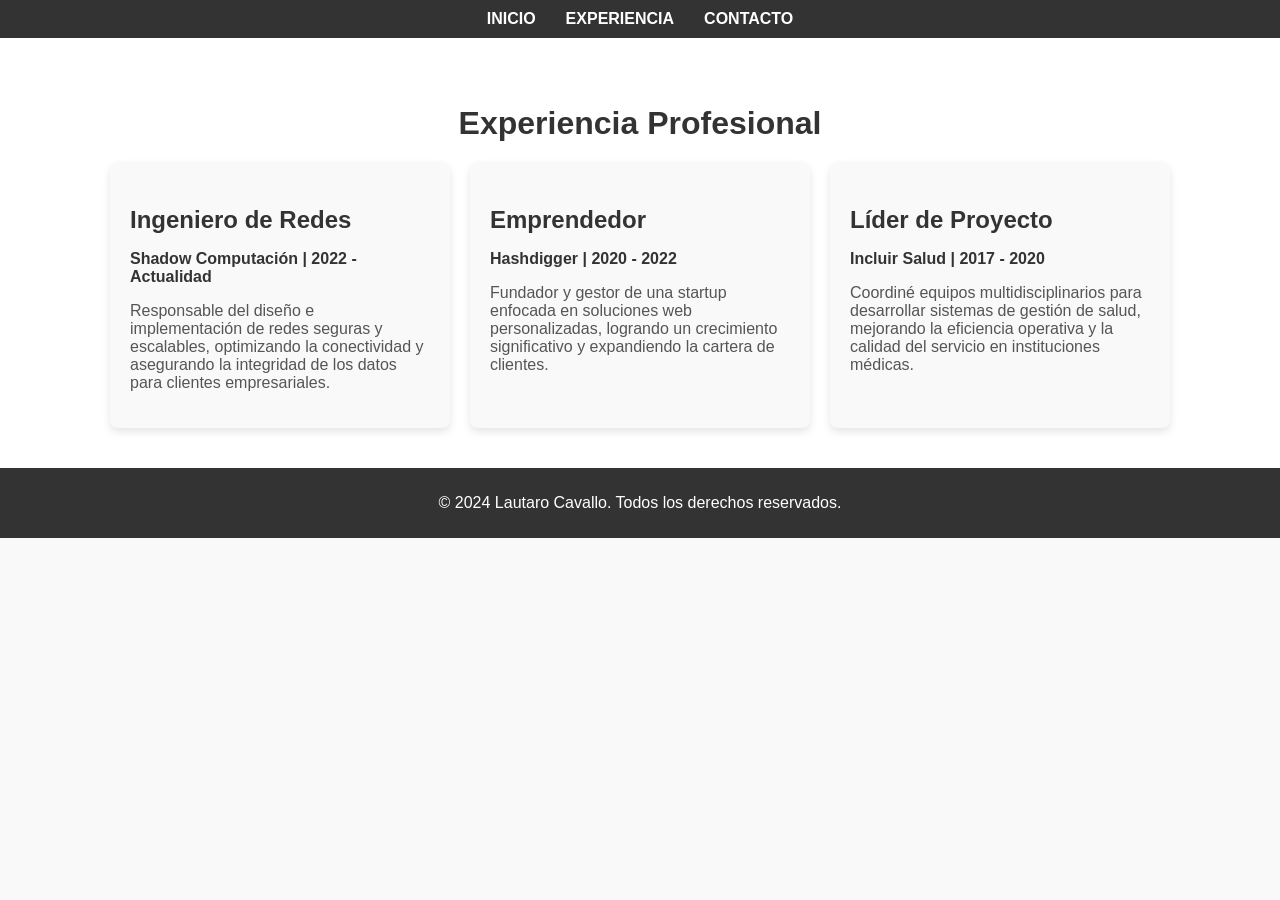
==== experiencia.html @ a3a529a0 "Commit" ====
<!DOCTYPE html>
<html lang="es">
<head>
    <meta charset="UTF-8">
    <meta name="viewport" content="width=device-width, initial-scale=1.0">
    <title>Lautaro Cavallo | Experiencia</title>
    <link rel="stylesheet" href="css/styles.css">
</head>
<body>
    <!-- HEADER -->
    <header>
        <nav>
            <ul>
                <li><a href="index.html">Inicio</a></li>
                <li><a href="experiencia.html">Experiencia</a></li>
                <li><a href="contacto.html">Contacto</a></li>
            </ul>
        </nav>
    </header>

    <!-- EXPERIENCIA SECTION -->
    <section id="experiencia" class="experience">
        <h2>Experiencia Profesional</h2>
        <div class="experience-cards">
            <div class="card">
                <h3>Ingeniero de Redes</h3>
                <p><strong>Shadow Computación | 2022 - Actualidad</strong></p>
                <p>Responsable del diseño e implementación de redes seguras y escalables, optimizando la conectividad y asegurando la integridad de los datos para clientes empresariales.</p>
            </div>

            <div class="card">
                <h3>Emprendedor</h3>
                <p><strong>Hashdigger | 2020 - 2022</strong></p>
                <p>Fundador y gestor de una startup enfocada en soluciones web personalizadas, logrando un crecimiento significativo y expandiendo la cartera de clientes.</p>
            </div>

            <div class="card">
                <h3>Líder de Proyecto</h3>
                <p><strong>Incluir Salud | 2017 - 2020</strong></p>
                <p>Coordiné equipos multidisciplinarios para desarrollar sistemas de gestión de salud, mejorando la eficiencia operativa y la calidad del servicio en instituciones médicas.</p>
            </div>
        </div>
    </section>

    <!-- FOOTER -->
    <footer>
        <p>© 2024 Lautaro Cavallo. Todos los derechos reservados.</p>
    </footer>
</body>
</html>
---- css/styles.css ----
/* Estilos Generales */
body {
    font-family: 'Arial', sans-serif;
    margin: 0;
    padding: 0;
    background-color: #f9f9f9; /* Fondo claro general */
    color: #333;
    text-align: center; /* Centra el texto */
}

a {
    color: #333;
    text-decoration: none;
}

a:hover {
    text-decoration: underline;
}

/* Header */
header {
    background-color: #333; /* Fondo oscuro */
    color: white;
    padding: 10px 0;
}

header nav ul {
    list-style: none;
    margin: 0;
    padding: 0;
    display: flex;
    justify-content: center; /* Centra el menú horizontalmente */
}

header nav ul li {
    margin: 0 15px;
}

header nav ul li a {
    color: white; /* Texto blanco en el menú */
    font-weight: bold;
    text-transform: uppercase;
}

/* Hero Section (Inicio) */
.hero {
    background-color: #333; /* Fondo oscuro */
    color: white; /* Texto en blanco */
    padding: 40px 20px;
    max-width: 800px; /* Ancho máximo de la tarjeta */
    margin: 40px auto; /* Centra la tarjeta y agrega espacio arriba/abajo */
    border-radius: 8px; /* Bordes redondeados */
    box-shadow: 0 4px 8px rgba(0, 0, 0, 0.1); /* Sombra suave */
    display: flex;
    align-items: center;
    justify-content: center;
    gap: 20px; /* Espacio entre la imagen y el texto */
}

.hero-content {
    display: flex;
    align-items: center;
    justify-content: center;
    gap: 20px;
}

.hero h1 {
    font-size: 3em;
    margin: 0;
}

.hero p {
    font-size: 1.2em;
    margin-top: 10px;
}

.perfil {
    width: 150px;
    height: 150px;
    border-radius: 50%; /* Imagen redonda */
    object-fit: cover;
}

.intro-text {
    margin: 20px auto; /* Centra la sección y agrega espacio */
    max-width: 800px; /* Limita el ancho máximo */
    padding: 20px;
    text-align: center; /* Asegura que el texto esté centrado */
    font-size: 1.2em;
    line-height: 1.6; /* Mejor lectura */
    color: #555; /* Color del texto */
}

/* Sección de Experiencias */
.experience {
    padding: 40px 20px;
    background-color: #fff; /* Fondo blanco */
    text-align: center;
}

.experience h2 {
    font-size: 2em;
    margin-bottom: 20px;
}

.experience-cards {
    display: flex;
    justify-content: center;
    gap: 20px;
    flex-wrap: wrap; /* Permite que las tarjetas se acomoden en pantallas pequeñas */
}

.card {
    background-color: #f9f9f9;
    border-radius: 8px;
    box-shadow: 0 4px 8px rgba(0, 0, 0, 0.1);
    padding: 20px;
    max-width: 300px; /* Ancho máximo de la tarjeta */
    text-align: left; /* Alinea el texto a la izquierda dentro de las tarjetas */
}

.card h3 {
    font-size: 1.5em;
    margin-bottom: 10px;
    color: #333;
}

.card p {
    font-size: 1em;
    color: #555;
}

.card p strong {
    display: block;
    margin-bottom: 5px;
    color: #333;
}

/* Footer */
footer {
    background-color: #333; /* Fondo oscuro */
    color: white; /* Texto en blanco */
    text-align: center;
    padding: 10px 0;
    width: 100%;
    position: relative;
}

/* Responsividad para pantallas medianas (tablets) */
@media (max-width: 768px) {
    header nav ul {
        flex-direction: column;
        gap: 10px;
    }

    .hero-content {
        flex-direction: column; /* Cambia a columna en pantallas pequeñas */
        gap: 10px;
    }

    .hero h1 {
        font-size: 2em;
    }

    .hero p {
        font-size: 1em;
    }

    .experience-cards {
        flex-direction: column; /* Tarjetas apiladas en pantallas medianas */
    }

    section h2 {
        font-size: 1.5em;
    }

    section {
        padding: 30px 15px;
    }
}

/* Responsividad para pantallas pequeñas (celulares) */
@media (max-width: 400px) {
    .hero h1 {
        font-size: 1.8em;
    }

    .hero p {
        font-size: 0.9em;
    }

    .perfil {
        width: 120px;
        height: 120px;
    }

    .experience-cards {
        flex-direction: column; /* Tarjetas apiladas en pantallas pequeñas */
    }

    .card {
        max-width: 100%;
        margin-bottom: 20px;
    }
}
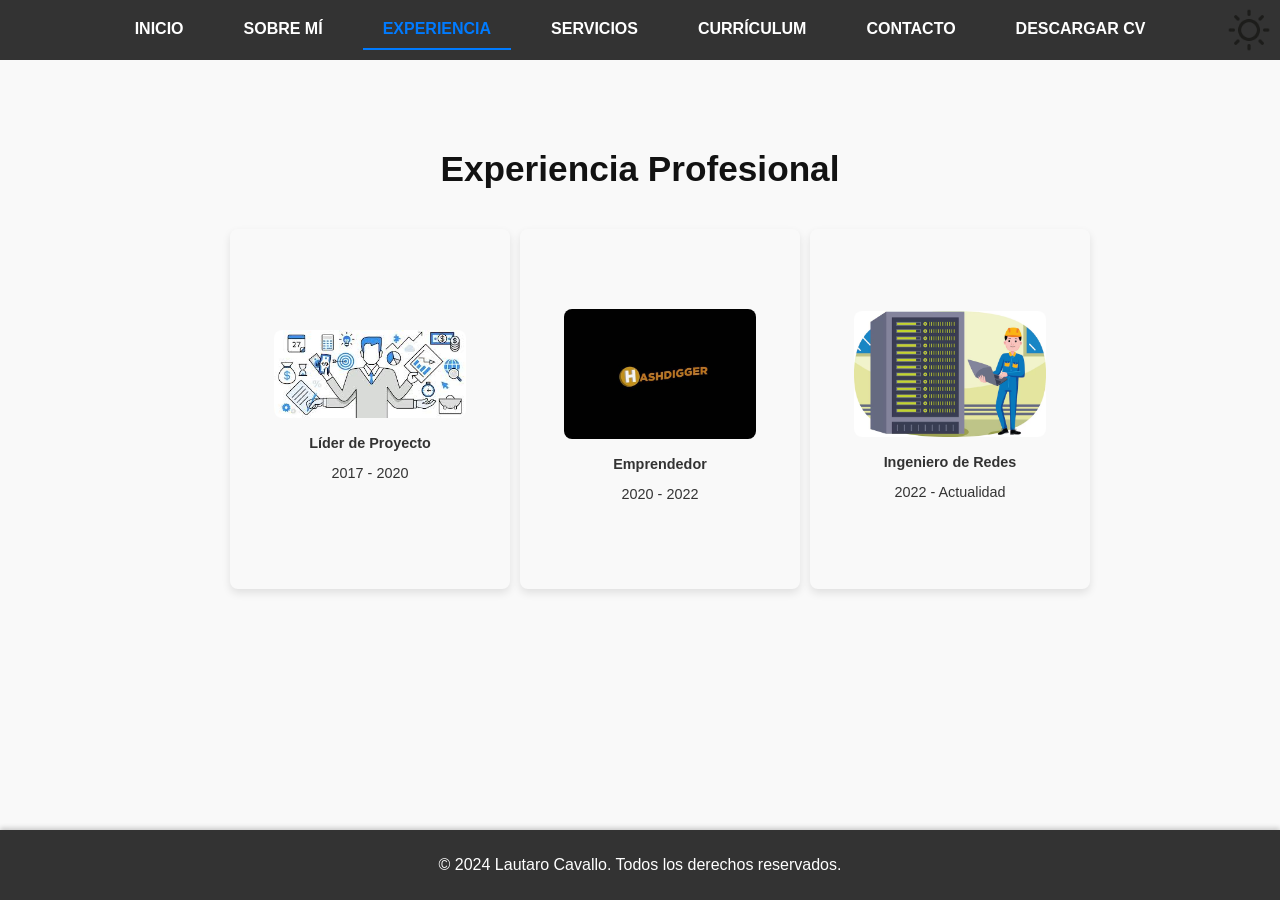
==== commit 9cf54cb0: "Portfolio 2.0" ====
--- a/experiencia.html
+++ b/experiencia.html
@@ -5,46 +5,98 @@
     <meta name="viewport" content="width=device-width, initial-scale=1.0">
     <title>Lautaro Cavallo | Experiencia</title>
     <link rel="stylesheet" href="css/styles.css">
+    <link rel="icon" type="image/png" href="images/perfil.png">
 </head>
 <body>
     <!-- HEADER -->
     <header>
         <nav>
-            <ul>
+            <button id="hamburgerMenu" class="hamburger-menu">☰</button>
+            <ul id="navMenu" class="nav-menu">
                 <li><a href="index.html">Inicio</a></li>
-                <li><a href="experiencia.html">Experiencia</a></li>
+                <li><a href="sobremi.html">Sobre Mí</a></li>
+                <li><a href="experiencia.html" class="active">Experiencia</a></li>
+                <li><a href="servicios.html">Servicios</a></li>
+                <li><a href="curriculum.html" >Currículum</a></li>
                 <li><a href="contacto.html">Contacto</a></li>
+                <li><a href="cv/Lautaro_CV.pdf" download>Descargar CV</a></li>
             </ul>
+            <button id="darkModeToggle" aria-label="Cambiar modo">
+                <img src="images/moon-icon.png" alt="Modo Oscuro" class="dark-mode-icon">
+                <img src="images/sun-icon.png" alt="Modo Claro" class="light-mode-icon" style="display: none;">
+            </button>
         </nav>
     </header>
 
-    <!-- EXPERIENCIA SECTION -->
-    <section id="experiencia" class="experience">
-        <h2>Experiencia Profesional</h2>
-        <div class="experience-cards">
-            <div class="card">
-                <h3>Ingeniero de Redes</h3>
-                <p><strong>Shadow Computación | 2022 - Actualidad</strong></p>
-                <p>Responsable del diseño e implementación de redes seguras y escalables, optimizando la conectividad y asegurando la integridad de los datos para clientes empresariales.</p>
+    <!-- MAIN CONTENT -->
+    <main>
+        <!-- EXPERIENCIA SECTION -->
+        <section id="experiencia" class="experience">
+            <h2>Experiencia Profesional</h2>
+            <div class="experience-cards">
+                <!-- Tarjeta 1 (Líder de Proyecto) -->
+                <div class="card">
+                    <div class="card-front">
+                        <img src="images/project-icon.png" alt="Líder de Proyecto Icono" class="card-icon">
+                        <h3>Líder de Proyecto</h3>
+                        <p class="years">2017 - 2020</p>
+                    </div>
+                    <div class="card-back">
+                        <p><strong>Incluir Salud</strong></p>
+                        <p>Coordiné equipos multidisciplinarios para desarrollar sistemas de gestión de salud.</p>
+                        <ul class="skills">
+                            <li>Gestión de equipos</li>
+                            <li>Automatización de procesos</li>
+                            <li>Desarrollo de software médico</li>
+                        </ul>
+                        <p class="achievement"><strong>Logro:</strong> Implementación de un sistema de historia clínica digital a nivel nacional.</p>
+                    </div>
+                </div>
+                <!-- Tarjeta 2 (Emprendedor) -->
+                <div class="card">
+                    <div class="card-front">
+                        <img src="images/business-icon.png" alt="Emprendedor Icono" class="card-icon">
+                        <h3>Emprendedor</h3>
+                        <p class="years">2020 - 2022</p>
+                    </div>
+                    <div class="card-back">
+                        <p><strong>Hashdigger</strong></p>
+                        <p>Fundador y gestor de una startup enfocada en soluciones web personalizadas.</p>
+                        <ul class="skills">
+                            <li>Desarrollo de proyectos blockchain</li>
+                            <li>Gestión de clientes y ventas</li>
+                            <li>Estrategias de mercado</li>
+                        </ul>
+                        <p class="achievement"><strong>Logro:</strong> Venta de la cartera de clientes a una multinacional.</p>
+                    </div>
+                </div>
+                <!-- Tarjeta 3 (Ingeniero de Redes) -->
+                <div class="card">
+                    <div class="card-front">
+                        <img src="images/network-engineer-icon.png" alt="Ingeniero de Redes Icono" class="card-icon">
+                        <h3>Ingeniero de Redes</h3>
+                        <p class="years">2022 - Actualidad</p>
+                    </div>
+                    <div class="card-back">
+                        <p><strong>Shadow Computación</strong></p>
+                        <p>Diseño e implementación de redes seguras y escalables.</p>
+                        <ul class="skills">
+                            <li>Administración de redes LAN y WAN</li>
+                            <li>Configuración de dispositivos Cisco y Ubiquiti</li>
+                            <li>Gestión de servidores y seguridad</li>
+                        </ul>
+                        <p class="achievement"><strong>Logro:</strong> Diseño e implementación de la red LAN de 5 hospitales.</p>
+                    </div>
+                </div>
             </div>
-
-            <div class="card">
-                <h3>Emprendedor</h3>
-                <p><strong>Hashdigger | 2020 - 2022</strong></p>
-                <p>Fundador y gestor de una startup enfocada en soluciones web personalizadas, logrando un crecimiento significativo y expandiendo la cartera de clientes.</p>
-            </div>
-
-            <div class="card">
-                <h3>Líder de Proyecto</h3>
-                <p><strong>Incluir Salud | 2017 - 2020</strong></p>
-                <p>Coordiné equipos multidisciplinarios para desarrollar sistemas de gestión de salud, mejorando la eficiencia operativa y la calidad del servicio en instituciones médicas.</p>
-            </div>
-        </div>
-    </section>
+        </section>
+    </main>
 
     <!-- FOOTER -->
     <footer>
         <p>© 2024 Lautaro Cavallo. Todos los derechos reservados.</p>
     </footer>
+    <button id="scrollTopBtn">↑</button>
+    <script src="script.js"></script>
 </body>
 </html>
--- a/css/styles.css
+++ b/css/styles.css
@@ -3,13 +3,23 @@
     font-family: 'Arial', sans-serif;
     margin: 0;
     padding: 0;
-    background-color: #f9f9f9; /* Fondo claro general */
+    background-color: #f9f9f9;
     color: #333;
-    text-align: center; /* Centra el texto */
+    text-align: center;
+    display: flex;
+    flex-direction: column;
+    min-height: 100vh;
+    overflow-x: hidden;
+}
+
+main {
+    margin: 0 auto;
+    max-width: 1200px;
+    padding: 20px;
 }
 
 a {
-    color: #333;
+    color: #007bff;
     text-decoration: none;
 }
 
@@ -19,142 +29,445 @@
 
 /* Header */
 header {
-    background-color: #333; /* Fondo oscuro */
+    background-color: #333;
     color: white;
     padding: 10px 0;
-}
-
-header nav ul {
+    position: relative;
+    z-index: 1000;
+    overflow-y: auto;
+}
+
+header nav {
+    display: flex;
+    justify-content: center;
+    align-items: center;
+    padding: 0 20px;
+}
+
+.intro-text {
+    max-width: 800px;
+    margin: 0 auto;
+    padding: 0 20px;
+    text-align: justify;
+}
+
+/* Botón de Menú Hamburguesa */
+.hamburger-menu {
+    display: none;
+    position: relative;
+    top: 0px;
+    left: 1px;
+    background: none;
+    border: none;
+    color: white;
+    font-size: 2em;
+    cursor: pointer;
+    z-index: 1002;
+}
+
+
+/* Menú de Navegación */
+.nav-menu {
+    display: flex;
     list-style: none;
     margin: 0;
     padding: 0;
-    display: flex;
-    justify-content: center; /* Centra el menú horizontalmente */
-}
-
-header nav ul li {
-    margin: 0 15px;
-}
-
-header nav ul li a {
-    color: white; /* Texto blanco en el menú */
+    flex-direction: row;
+    gap: 20px;
+    transition: all 0.3s ease-in-out;
+    overflow-y: auto;
+}
+
+.nav-menu li {
+    margin: 0;
+}
+
+.nav-menu li a {
+    color: white;
     font-weight: bold;
     text-transform: uppercase;
-}
-
-/* Hero Section (Inicio) */
-.hero {
-    background-color: #333; /* Fondo oscuro */
-    color: white; /* Texto en blanco */
-    padding: 40px 20px;
-    max-width: 800px; /* Ancho máximo de la tarjeta */
-    margin: 40px auto; /* Centra la tarjeta y agrega espacio arriba/abajo */
-    border-radius: 8px; /* Bordes redondeados */
-    box-shadow: 0 4px 8px rgba(0, 0, 0, 0.1); /* Sombra suave */
+    padding: 10px 20px;
+    display: block;
+    text-align: center;
+}
+
+.nav-menu li a.active {
+    color: #007bff;
+    border-bottom: 2px solid #007bff;
+}
+
+/* Botón de Modo Oscuro */
+#darkModeToggle {
+    position: fixed;
+    top: 0px;
+    right: 1px;
+    z-index: 1001;
+    background: none;
+    border: none;
+    cursor: pointer;
+    padding: 5px;
     display: flex;
     align-items: center;
     justify-content: center;
-    gap: 20px; /* Espacio entre la imagen y el texto */
-}
-
-.hero-content {
-    display: flex;
+}
+
+#darkModeToggle img {
+    width: 50px;
+    height: 50px;
+    transition: opacity 0.3s ease;
+}
+
+header.dark-mode .dark-mode-icon {
+    display: none;
+}
+
+header.dark-mode .light-mode-icon {
+    display: block;
+}
+
+/* Hero Section */
+.hero {
+    background-color: #333;
+    color: white;
+    padding: 40px 20px;
+    max-width: 800px;
+    margin: 40px auto;
+    border-radius: 8px;
+    box-shadow: 0 4px 8px rgba(0, 0, 0, 0.1);
+    display: flex;
+    flex-direction: column;
+    align-items: center;
+    gap: 20px;
+}
+
+.hero-content img {
+    border-radius: 50%;
+    width: 150px;
+    height: 150px;
+    object-fit: cover;
+}
+
+.hero h1 {
+    font-size: 2.5em;
+    margin: 0;
+}
+
+.hero p {
+    font-size: 1.2em;
+    margin: 10px 0 0;
+}
+
+/* Experiencia Section */
+.experience {
+    padding: 40px 20px;
+    background-color: #f9f9f9;
+}
+
+.experience h1 {
+    font-size: 2.5em;
+    margin-bottom: 20px;
+}
+
+.experience h2 {
+    font-size: 2.2em;
+    margin-bottom: 20px;
+    color: #121212;
+}
+
+body.dark-mode .experience {
+    background-color: #121212;
+    color: #ffffff;
+}
+
+body.dark-mode .experience h2 {
+    font-size: 2.2em;
+    margin-bottom: 20px;
+    color: #f9f9f9;
+}
+
+.experience-cards {
+    display: flex;
+    justify-content: center;
+    flex-wrap: wrap;
+    gap: 30px;
+    margin: auto;
+    max-width: 1200px;
+    padding: 10px;
+}
+
+.card {
+    width: 15rem;
+    height: 20rem;
+    perspective: 1000px;
+    position: relative;
+    margin: 10px;
+}
+
+.card-front,
+.card-back {
+    position: absolute;
+    width: 100%;
+    height: 100%;
+    backface-visibility: hidden;
+    border-radius: 8px;
+    display: flex;
+    flex-direction: column;
     align-items: center;
     justify-content: center;
-    gap: 20px;
-}
-
-.hero h1 {
-    font-size: 3em;
-    margin: 0;
-}
-
-.hero p {
-    font-size: 1.2em;
-    margin-top: 10px;
-}
-
-.perfil {
-    width: 150px;
-    height: 150px;
-    border-radius: 50%; /* Imagen redonda */
-    object-fit: cover;
-}
-
-.intro-text {
-    margin: 20px auto; /* Centra la sección y agrega espacio */
-    max-width: 800px; /* Limita el ancho máximo */
     padding: 20px;
-    text-align: center; /* Asegura que el texto esté centrado */
-    font-size: 1.2em;
-    line-height: 1.6; /* Mejor lectura */
-    color: #555; /* Color del texto */
-}
-
-/* Sección de Experiencias */
-.experience {
+    box-shadow: 0 4px 8px rgba(0, 0, 0, 0.1);
+    transition: transform 0.6s ease-in-out;
+}
+
+.card p, .card h3, .card ul {
+    font-size: 0.9em;
+    line-height: 1.4;
+    word-wrap: break-word;
+    margin: 5px 0;
+}
+
+.card-front {
+    background-color: #f9f9f9;
+    color: #333;
+}
+
+.card-back {
+    background-color: #e3f2fd;
+    color: #333;
+    transform: rotateY(180deg);
+}
+
+.card:hover .card-front {
+    transform: rotateY(180deg);
+}
+
+.card:hover .card-back {
+    transform: rotateY(0);
+}
+
+.card img {
+    width: 80%;
+    height: auto;
+    border-radius: 8px;
+    margin-bottom: 10px;
+}
+
+.skills li {
+    background-color: #e0f7fa;
+    color: #00796b;
+    padding: 5px;
+    border-radius: 5px;
+    margin: 5px 0;
+}
+
+/* Contacto Section */
+.contact {
     padding: 40px 20px;
-    background-color: #fff; /* Fondo blanco */
-    text-align: center;
-}
-
-.experience h2 {
+    background-color: #f9f9f9;
+}
+
+.contact-container {
+    max-width: 600px;
+    margin: 0 auto;
+    background-color: #fff;
+    padding: 30px;
+    border-radius: 8px;
+    box-shadow: 0 4px 8px rgba(0, 0, 0, 0.1);
+}
+
+.contact h2 {
     font-size: 2em;
     margin-bottom: 20px;
 }
 
-.experience-cards {
-    display: flex;
-    justify-content: center;
-    gap: 20px;
-    flex-wrap: wrap; /* Permite que las tarjetas se acomoden en pantallas pequeñas */
-}
-
-.card {
-    background-color: #f9f9f9;
-    border-radius: 8px;
-    box-shadow: 0 4px 8px rgba(0, 0, 0, 0.1);
-    padding: 20px;
-    max-width: 300px; /* Ancho máximo de la tarjeta */
-    text-align: left; /* Alinea el texto a la izquierda dentro de las tarjetas */
-}
-
-.card h3 {
-    font-size: 1.5em;
-    margin-bottom: 10px;
-    color: #333;
-}
-
-.card p {
-    font-size: 1em;
-    color: #555;
-}
-
-.card p strong {
+.contact p {
+    font-size: 1.1em;
+    margin-bottom: 30px;
+    color: #666;
+}
+
+.contact label {
+    text-align: left;
     display: block;
     margin-bottom: 5px;
-    color: #333;
+    font-weight: bold;
+    color: #444;
+}
+
+.contact input,
+.contact textarea {
+    width: 100%;
+    padding: 10px;
+    margin-bottom: 20px;
+    border-radius: 5px;
+    border: 1px solid #ddd;
+    font-size: 1em;
+    background-color: #f9f9f9;
+    transition: border-color 0.3s ease;
+}
+
+.contact input:focus,
+.contact textarea:focus {
+    border-color: #007bff;
+    outline: none;
+}
+
+.contact .btn-submit {
+    background-color: #007bff;
+    color: white;
+    padding: 10px 20px;
+    border: none;
+    border-radius: 5px;
+    font-size: 1.2em;
+    cursor: pointer;
+    transition: background-color 0.3s ease;
+}
+
+.contact .btn-submit:hover {
+    background-color: #0056b3;
+}
+
+/* Curriculum content*/
+.curriculum-content ul {
+    list-style-type: none;
+    padding: 0;
+}
+
+.curriculum-content ul li {
+    margin: 10px 0;
+    font-size: 1.2em;
+    line-height: 1.5;
+}
+
+
+/* Estilos para Modo Oscuro */
+
+/* Modo Oscuro */
+body.dark-mode {
+    background-color: #121212;
+    color: #ffffff;
+}
+
+body.dark-mode .contact {
+    background-color: #121212;
+    color: #ffffff;
+}
+
+body.dark-mode .contact-container {
+    background-color: #1a1a1a;
+    color: #ffffff;
+    box-shadow: 0 4px 8px rgba(255, 255, 255, 0.1);
+}
+
+body.dark-mode .contact h2,
+body.dark-mode .contact p,
+body.dark-mode .contact label {
+    color: #e0e0e0;
+}
+
+body.dark-mode .contact input,
+body.dark-mode .contact textarea {
+    background-color: #333;
+    color: #fff;
+    border: 1px solid #555;
+}
+
+body.dark-mode .contact input:focus,
+body.dark-mode .contact textarea:focus {
+    border-color: #1e90ff;
+}
+
+body.dark-mode .contact .btn-submit {
+    background-color: #1e90ff;
+    color: white;
+}
+
+body.dark-mode .contact .btn-submit:hover {
+    background-color: #4682b4;
 }
 
 /* Footer */
 footer {
-    background-color: #333; /* Fondo oscuro */
-    color: white; /* Texto en blanco */
+    background-color: #333;
+    color: white;
     text-align: center;
-    padding: 10px 0;
-    width: 100%;
-    position: relative;
+    padding: 10px;
+    margin-top: auto;
+    box-shadow: 0 -2px 5px rgba(0, 0, 0, 0.2);
+}
+
+/* Botón Scroll to Top */
+#scrollTopBtn {
+    position: fixed;
+    bottom: 20px;
+    right: 20px;
+    display: none;
+    z-index: 1001;
+    border-radius: 50%;
+    padding: 10px 15px;
+    font-size: 16px;
+    background-color: #007bff;
+    color: #fff;
+    border: none;
+    cursor: pointer;
+}
+
+#scrollTopBtn:hover {
+    background-color: #0056b3;
 }
 
 /* Responsividad para pantallas medianas (tablets) */
-@media (max-width: 768px) {
+@media (max-width: 800px) {
+    header nav{
+        justify-content:left;
+    }
+    .hamburger-menu {
+        display: block;
+    }
+
+    html, body {
+        margin: 0;
+        padding: 0;
+        overflow-x: hidden;
+    }
+
+    .nav-menu {
+        display: none;
+        flex-direction: column;
+        position: fixed;
+        top: 60px;
+        left: 0;
+        width: 100%;
+        background-color: #333;
+        padding: 10px 0;
+        z-index: 1000;
+        overflow-y: auto;
+    }
+
+    .nav-menu.active {
+        display: flex;
+    }
+
+    .nav-menu li a {
+        padding: 15px;
+        text-align: center;
+        display: block;
+    }
+
+    #darkModeToggle img {
+        padding: 10px;
+        width: 35px;
+        height: 35px;
+        transition: opacity 0.3s ease;
+    }
+
     header nav ul {
         flex-direction: column;
         gap: 10px;
     }
 
     .hero-content {
-        flex-direction: column; /* Cambia a columna en pantallas pequeñas */
+        flex-direction: column;
         gap: 10px;
     }
 
@@ -167,7 +480,7 @@
     }
 
     .experience-cards {
-        flex-direction: column; /* Tarjetas apiladas en pantallas medianas */
+        flex-direction: column;
     }
 
     section h2 {
@@ -195,11 +508,11 @@
     }
 
     .experience-cards {
-        flex-direction: column; /* Tarjetas apiladas en pantallas pequeñas */
+        flex-direction: column;
     }
 
     .card {
         max-width: 100%;
         margin-bottom: 20px;
     }
-}
+}
